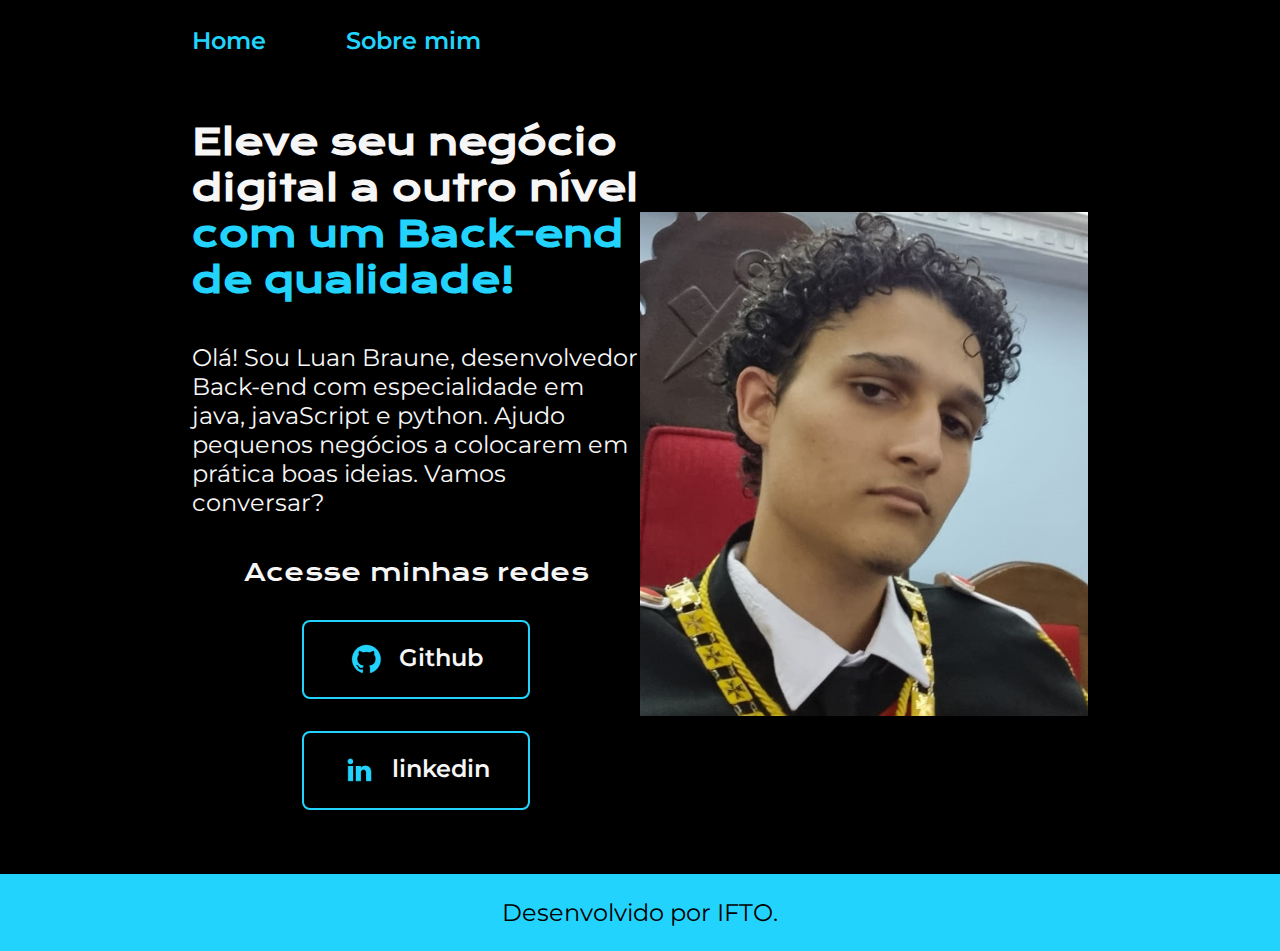
==== index.html @ 1b59506f "Add files via upload" ====
<!DOCTYPE html>
<html lang="pt-br">

<head>
    <meta charset="UTF-8">
    <meta http-equiv="X-UA-Compatible" content="IE=edge">
    <meta name="viewport" content="width=device-width, initial-scale=1.0">
    <title>Portifolio</title>
    <link rel="stylesheet" href="./styles/style.css">
</head>

<body>
    <header class="cabecalho">
        <nav class="cabecalho__menu">
            <a class="cabecalho__menu__link" href="index.html">Home</a>
            <a class="cabecalho__menu__link" href="about.html">Sobre mim</a>
        </nav>
    </header>
    <main class="apresentacao">
        <section class="apresentacao__conteudo">
            <h1 class="apresentacao__conteudo__titulo">Eleve seu negócio digital a outro nível<strong 
            class="titulo-destaque"> com um Back-end de qualidade!
            </strong></h1>
            <p class="apresentacao__conteudo__texto">Olá! Sou Luan Braune, desenvolvedor
            Back-end com especialidade em java, javaScript e python. Ajudo pequenos negócios a
            colocarem em prática boas ideias. Vamos
            conversar?</p>
            <div class="apresentacao__links">
                <h2 class="apresentacao__links__subtitulo">Acesse minhas redes</h2>
                <a class="apresentacao__links__link" href="https://github.com/LyanBr">
                    <img src="./assets/github.png">
                    Github
                </a>
                <a class="apresentacao__links__link" href="https://www.linkedin.com/in/luan-braune-0a1612262">
                    <img src="./assets/linkedin.png">
                    linkedin
                </a>
            </div>
        </section>
        <img class="apresentacao_imagem" src="./assets/Imagem.jpg" alt="Foto da Joana Santos programando">
    </main>
    <footer class="rodape">
        <p>Desenvolvido por IFTO.</p>
    </footer>
</body>

</html>
---- styles/style.css ----
@import url('https://fonts.googleapis.com/css2?family=Krona+One&family=Montserrat:wght@400;600&display=swap');

:root {
    --cor-primaria: #000000;
    --cor-secundaria: #F6F6F6;
    --cor-terciaria: #22D4FD;
    --cor-hover: #272727;

    --fonte-primaria: 'Krona One', sans-serif;
    --fonte-secundaria: 'Montserrat', sans-serif;
}
*{
    margin: 0;
    padding: 0;
}

body{
    box-sizing: border-box;
    background-color: var(--cor-primaria);
    color: var(--cor-secundaria);
}
.cabecalho{
    padding: 2% 0% 0% 15%;
}
.cabecalho__menu{
    display: flex;
    gap: 80px;
}
.cabecalho__menu__link{
    font-family: var(--fonte-secundaria);
    font-size: 1.5rem;
    font-weight: 600;
    color: var(--cor-terciaria);
    text-decoration: none;
}
.apresentacao{
    padding: 5% 15%;
    display: flex;
    align-items: center;
    justify-content: space-between;
}
.apresentacao__conteudo{
    width: 50%;
    display: flex;
    flex-direction: column;
    gap: 40px;
}

.apresentacao__conteudo__titulo{
    font-size: 2.25rem;
    font-family: var(--fonte-primaria);
}
.titulo-destaque{
    color: var(--cor-terciaria);
}
.apresentacao__conteudo__texto{
    font-size: 1.5rem;
    font-family: var(--fonte-secundaria);
}

.apresentacao__links{
    display: flex;
    flex-direction: column;
    justify-content: space-between;
    align-items: center;
    gap: 32px;
}
.apresentacao__links__subtitulo{
    font-family: var(--fonte-primaria);
    font-weight: 400;
    font-size: 1.5rem;
}
.apresentacao__links__link{
    display: flex;
    justify-content: center;
    gap: 16px;
    border: 2px solid var(--cor-terciaria);
    width: 50%;
    text-align: center;
    border-radius: 8px;
    font-size: 1.5rem;
    font-weight: 600;
    padding: 21.5px 0;
    text-decoration: none;
    color: var(--cor-secundaria);
    font-family: var(--fonte-secundaria);
}
.apresentacao__links__link:hover{
    background-color: var(--cor-hover);
}
.apresentacao_imagem{
    width: 50%;
 

}
.rodape{
    color: var(--cor-primaria);
    background-color: var(--cor-terciaria);
    padding: 24px;
    text-align: center;
    font-family: var(--fonte-secundaria);
    font-size: 1.5rem;
    font-weight: 400;
}
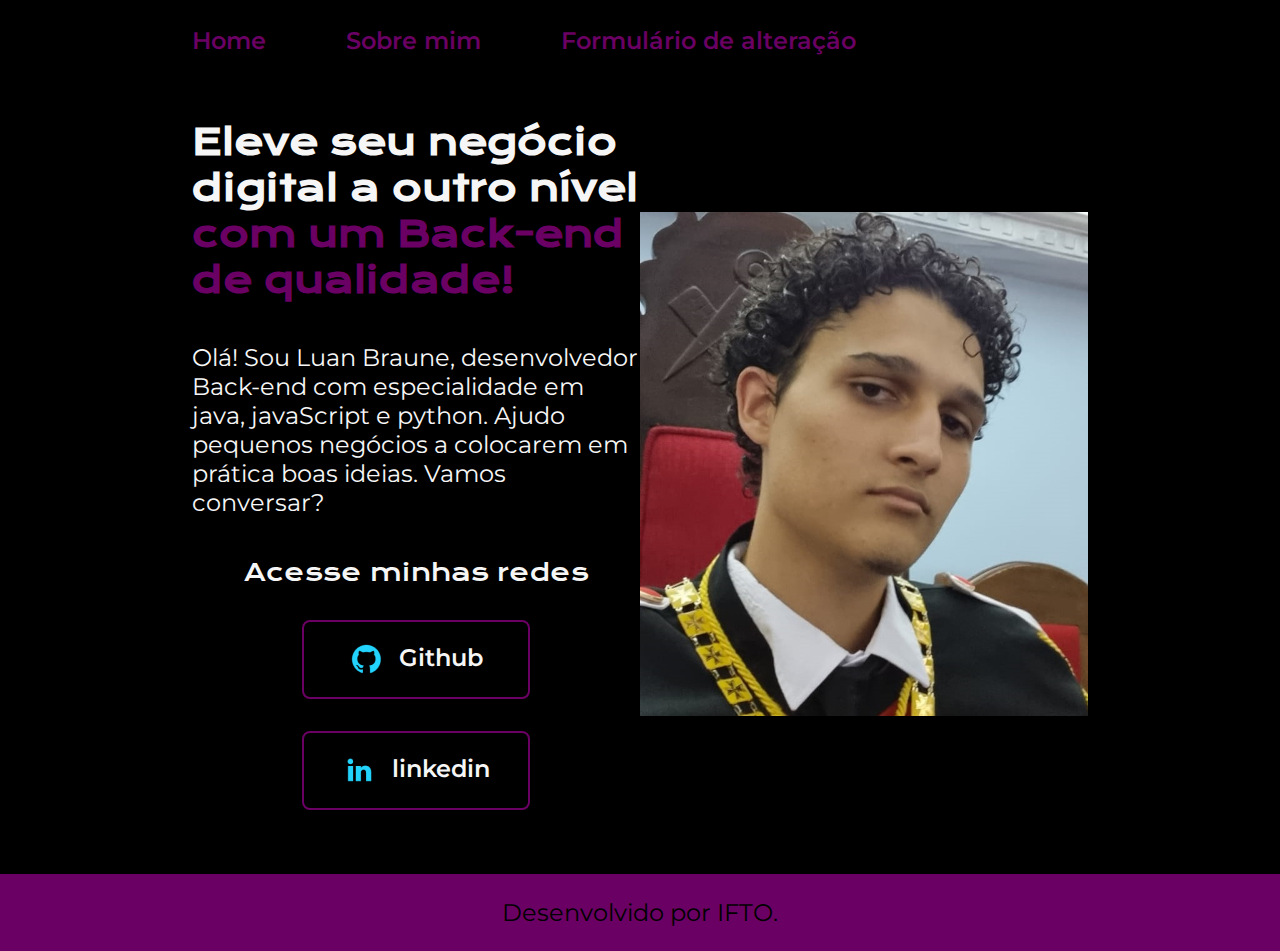
==== commit e02f2685: "Add files via upload" ====
--- a/index.html
+++ b/index.html
@@ -10,38 +10,41 @@
 </head>
 
 <body>
-    <header class="cabecalho">
-        <nav class="cabecalho__menu">
-            <a class="cabecalho__menu__link" href="index.html">Home</a>
-            <a class="cabecalho__menu__link" href="about.html">Sobre mim</a>
-        </nav>
-    </header>
-    <main class="apresentacao">
-        <section class="apresentacao__conteudo">
-            <h1 class="apresentacao__conteudo__titulo">Eleve seu negócio digital a outro nível<strong 
-            class="titulo-destaque"> com um Back-end de qualidade!
-            </strong></h1>
-            <p class="apresentacao__conteudo__texto">Olá! Sou Luan Braune, desenvolvedor
+
+<header class="cabecalho">
+    <nav class="cabecalho__menu">
+        <a class="cabecalho__menu__link" href="index.html">Home</a>
+        <a class="cabecalho__menu__link" href="about.html">Sobre mim</a>
+        <a class="cabecalho__menu__link" href="formulario.html">Formulário de alteração</a>
+    </nav>
+</header>
+<main class="apresentacao">
+    <section class="apresentacao__conteudo">
+        <h1 class="apresentacao__conteudo__titulo" id="titulo-index">Eleve seu negócio digital a outro nível<strong
+                class="titulo-destaque"> com um Back-end de qualidade!
+        </strong></h1>
+        <p class="apresentacao__conteudo__texto" id="descricao-index">Olá! Sou Luan Braune, desenvolvedor
             Back-end com especialidade em java, javaScript e python. Ajudo pequenos negócios a
             colocarem em prática boas ideias. Vamos
             conversar?</p>
-            <div class="apresentacao__links">
-                <h2 class="apresentacao__links__subtitulo">Acesse minhas redes</h2>
-                <a class="apresentacao__links__link" href="https://github.com/LyanBr">
-                    <img src="./assets/github.png">
-                    Github
-                </a>
-                <a class="apresentacao__links__link" href="https://www.linkedin.com/in/luan-braune-0a1612262">
-                    <img src="./assets/linkedin.png">
-                    linkedin
-                </a>
-            </div>
-        </section>
-        <img class="apresentacao_imagem" src="./assets/Imagem.jpg" alt="Foto da Joana Santos programando">
-    </main>
-    <footer class="rodape">
-        <p>Desenvolvido por IFTO.</p>
-    </footer>
+        <div class="apresentacao__links">
+            <h2 class="apresentacao__links__subtitulo">Acesse minhas redes</h2>
+            <a class="apresentacao__links__link" href="https://github.com/LyanBr">
+                <img src="./assets/github.png">
+                Github
+            </a>
+            <a class="apresentacao__links__link" href="https://www.linkedin.com/in/luan-braune-0a1612262">
+                <img src="./assets/linkedin.png">
+                linkedin
+            </a>
+        </div>
+    </section>
+    <img class="apresentacao_imagem" id="imagem-index" src="./assets/Imagem.jpg" alt="Foto da Joana Santos programando">
+</main>
+<footer class="rodape">
+    <p>Desenvolvido por IFTO.</p>
+</footer>
+<script src="script/script.js"></script>
 </body>
 
-</html>+</html>
--- a/styles/style.css
+++ b/styles/style.css
@@ -3,7 +3,7 @@
 :root {
     --cor-primaria: #000000;
     --cor-secundaria: #F6F6F6;
-    --cor-terciaria: #22D4FD;
+    --cor-terciaria: #6a0063;
     --cor-hover: #272727;
 
     --fonte-primaria: 'Krona One', sans-serif;
@@ -101,4 +101,51 @@
     font-family: var(--fonte-secundaria);
     font-size: 1.5rem;
     font-weight: 400;
+}
+@media (max-width: 1200px){
+    .cabecalho{
+        padding: 2%;
+        
+    }
+    .cabecalho__menu{
+        justify-content: center;
+    }
+    .apresentacao_imagem{
+        padding: 3%;
+    }
+    .apresentacao{
+        flex-direction: column-reverse;
+        padding: 3% 10%;
+    }
+    .apresentacao_imagem{
+        padding: 1%;
+        padding-bottom: 3%;
+        width: 60%;
+    }
+}
+@media (max-width: 600px){
+    
+    .cabecalho__menu{
+        justify-content: center;
+    }
+    .apresentacao_imagem{
+        padding: 4%;
+        width: 60%;
+    }
+    .apresentacao{
+        flex-direction: column-reverse;
+    }
+    .cabecalho{
+        padding: 2% 0% 0% 0%;
+    }
+    .cabecalho__menu{
+        display: flex;
+        gap: 40px;
+    }
+    .apresentacao{
+        padding: 0% 0%;
+        display: flex;
+        align-items: center;
+        justify-content: space-between;
+    }
 }